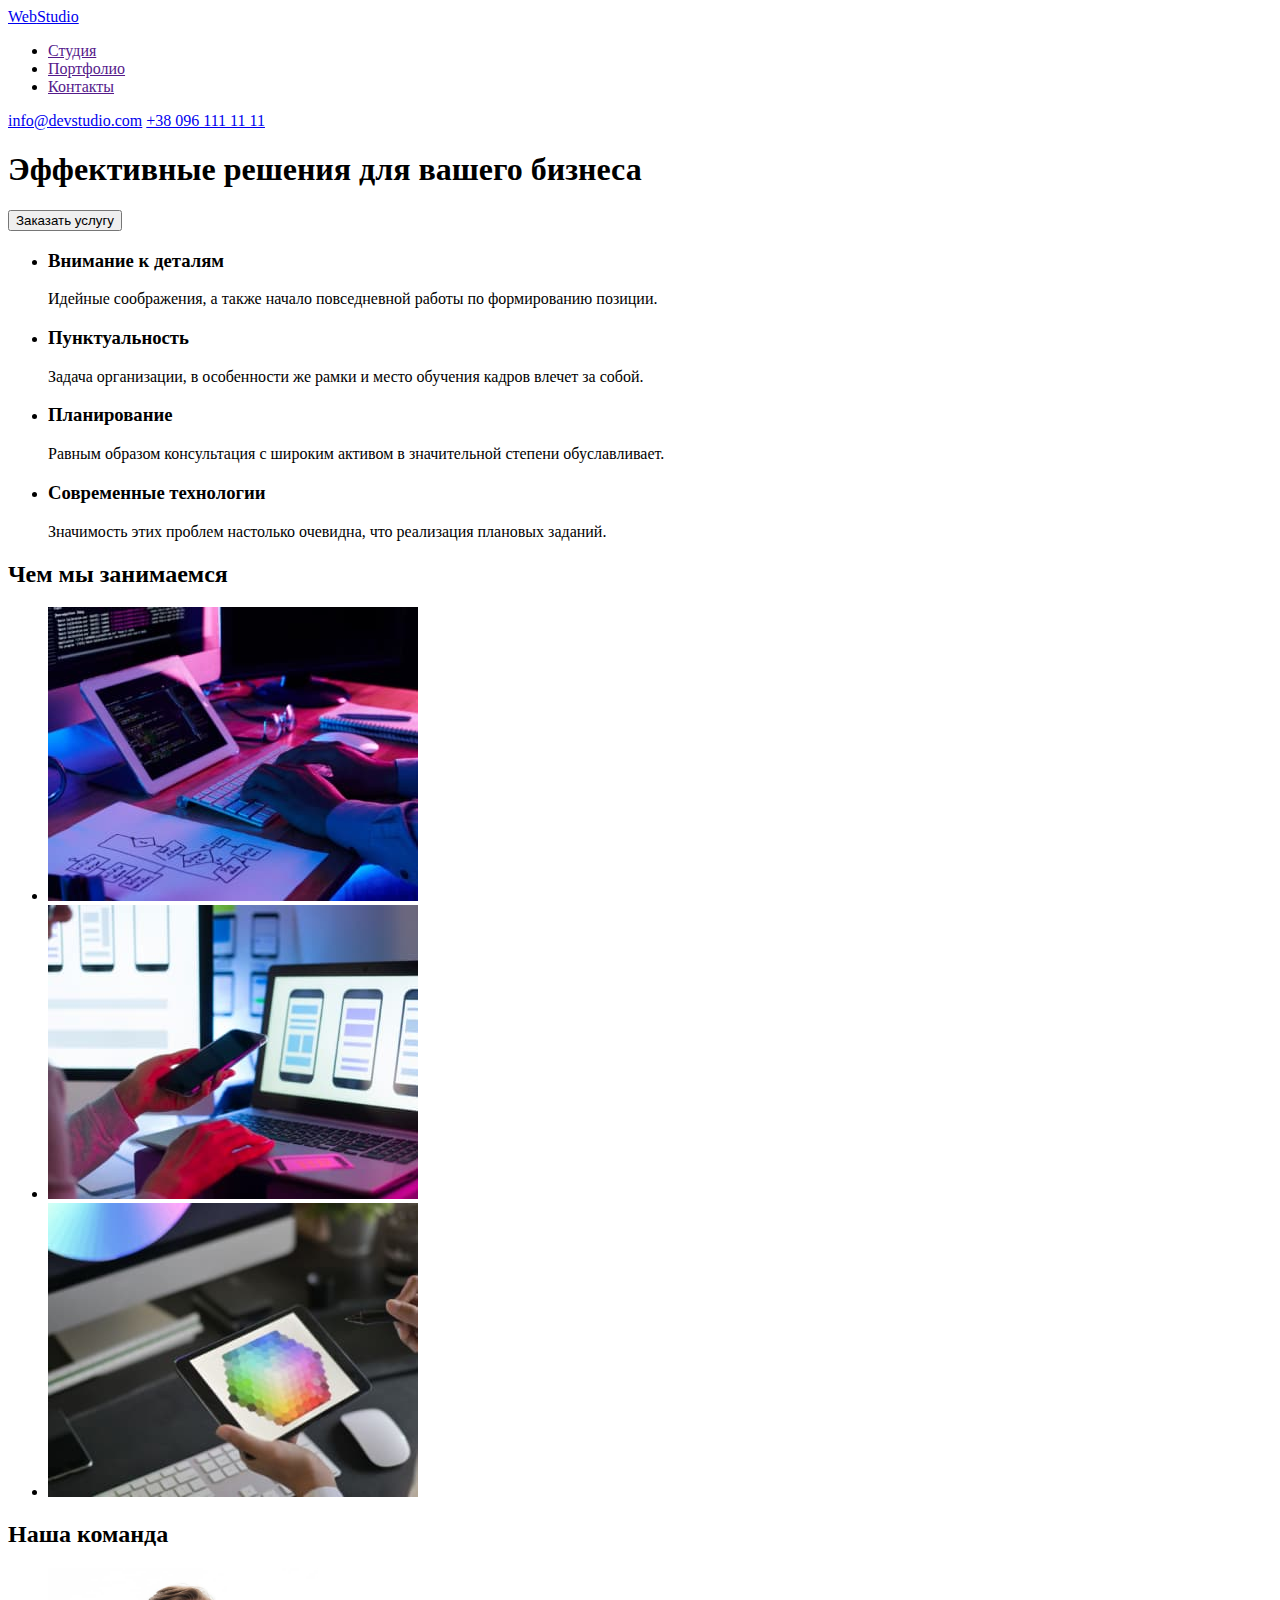
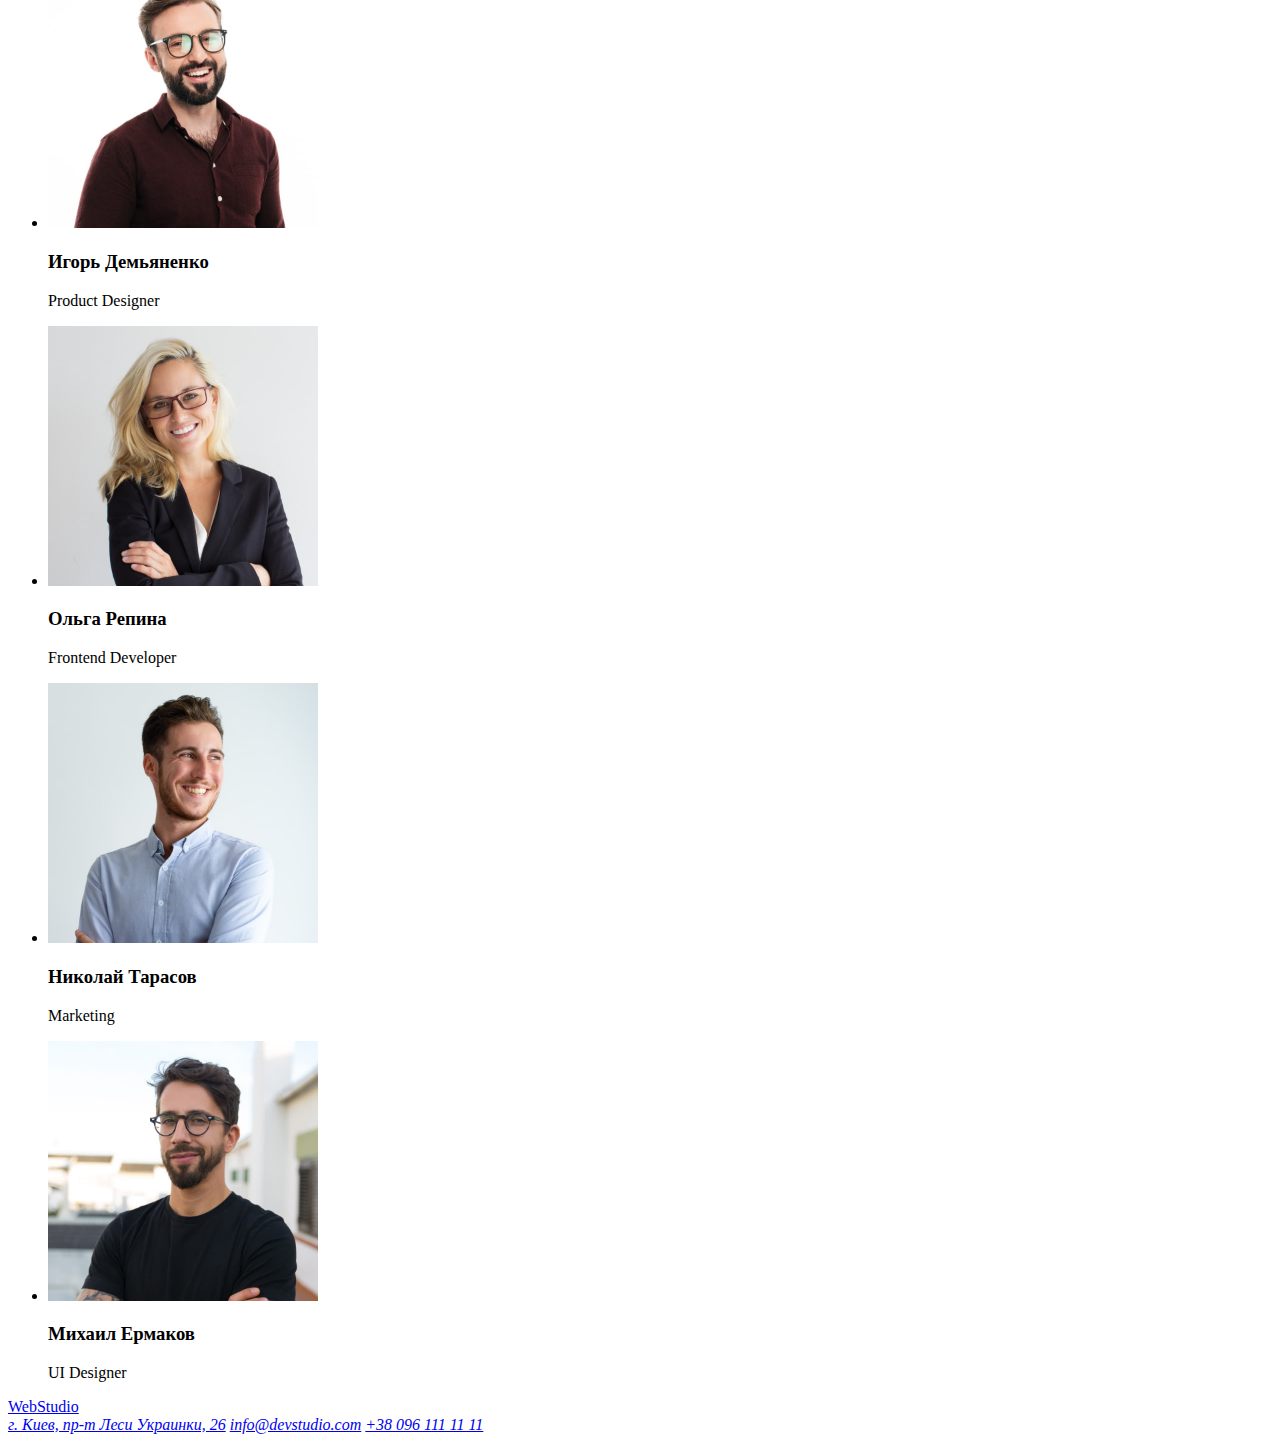
==== index.html @ 79c8c5ca "Add files from HW1" ====
<!DOCTYPE html>
<html lang="ru">
  <head>
    <meta charset="UTF-8" />
    <meta http-equiv="X-UA-Compatible" content="IE=edge" />
    <meta name="viewport" content="width=device-width, initial-scale=1.0" />
    <title>WebStudio</title>
  </head>
  <body>
    <header>
      <nav>
        <a href="./index.html"> <span>Web</span>Studio </a>

        <ul>
          <li><a href="">Студия</a></li>
          <li><a href="">Портфолио</a></li>
          <li><a href="">Контакты</a></li>
        </ul>

        <div>
          <a href="mailto:info@devstudio.com">info@devstudio.com</a>
          <a href="tel:+380961111111">+38 096 111 11 11</a>
        </div>
      </nav>
    </header>

    <main>
      <section>
        <div>
          <h1>Эффективные решения для вашего бизнеса</h1>
          <button type="button">Заказать услугу</button>
        </div>
      </section>

      <section>
        <h2 hidden>Наши преимущества</h2>

        <ul>
          <li>
            <h3>Внимание к деталям</h3>
            <p>Идейные соображения, а также начало повседневной работы по формированию позиции.</p>
          </li>
          <li>
            <h3>Пунктуальность</h3>
            <p>Задача организации, в особенности же рамки и место обучения кадров влечет за собой.</p>
          </li>
          <li>
            <h3>Планирование</h3>
            <p>Равным образом консультация с широким активом в значительной степени обуславливает.</p>
          </li>
          <li>
            <h3>Современные технологии</h3>
            <p>Значимость этих проблем настолько очевидна, что реализация плановых заданий.</p>
          </li>
        </ul>
      </section>

      <section>
        <h2>Чем мы занимаемся</h2>

        <ul>
          <li><img src="./img/about/img1.jpg" alt="Десктопные приложения" width="370" height="294" /></li>
          <li><img src="./img/about/img2.jpg" alt="Мобильные приложения" width="370" height="294" /></li>
          <li><img src="./img/about/img3.jpg" alt="Дизайнерские решения" width="370" height="294" /></li>
        </ul>
      </section>

      <section>
        <h2>Наша команда</h2>

        <ul>
          <li>
            <img src="./img/team/img1.jpg" alt="Игорь Демьяненко" width="270" height="260" />
            <div>
              <h3>Игорь Демьяненко</h3>
              <p lang="en">Product Designer</p>
            </div>
          </li>
          <li>
            <img src="./img/team/img2.jpg" alt="Ольга Репина" width="270" height="260" />
            <div>
              <h3>Ольга Репина</h3>
              <p lang="en">Frontend Developer</p>
            </div>
          </li>
          <li>
            <img src="./img/team/img3.jpg" alt="Николай Тарасов" width="270" height="260" />
            <div>
              <h3>Николай Тарасов</h3>
              <p lang="en">Marketing</p>
            </div>
          </li>
          <li>
            <img src="./img/team/img4.jpg" alt="Михаил Ермаков" width="270" height="260" />
            <div>
              <h3>Михаил Ермаков</h3>
              <p lang="en">UI Designer</p>
            </div>
          </li>
        </ul>
      </section>
    </main>

    <footer>
      <a href="./index.html"> <span>Web</span>Studio </a>

      <address>
        <a href="https://goo.gl/maps/CX2gi69ugpHJVUcX7" target="_blank" rel="noopener noreferrer"
          >г. Киев, пр-т Леси Украинки, 26</a
        >
        <a href="mailto:info@devstudio.com">info@devstudio.com</a>
        <a href="tel:+380961111111">+38 096 111 11 11</a>
      </address>
    </footer>
  </body>
</html>
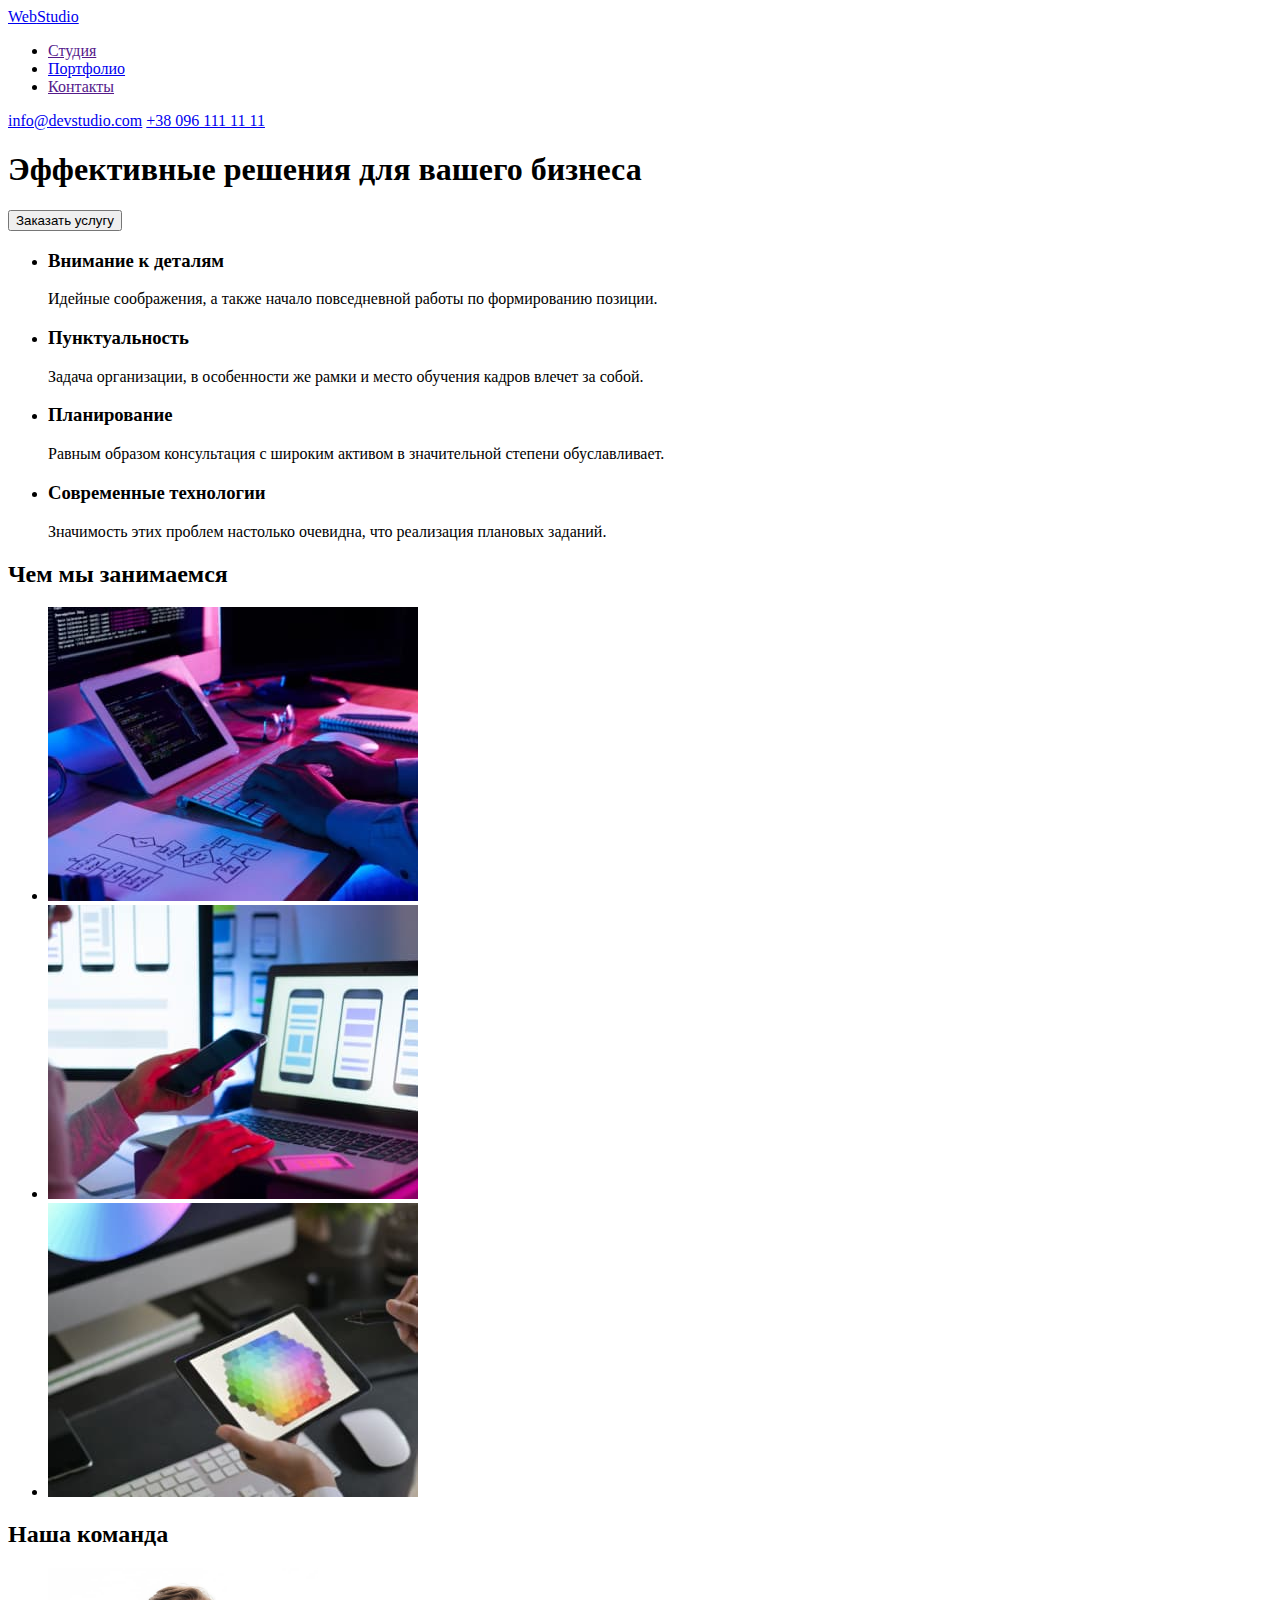
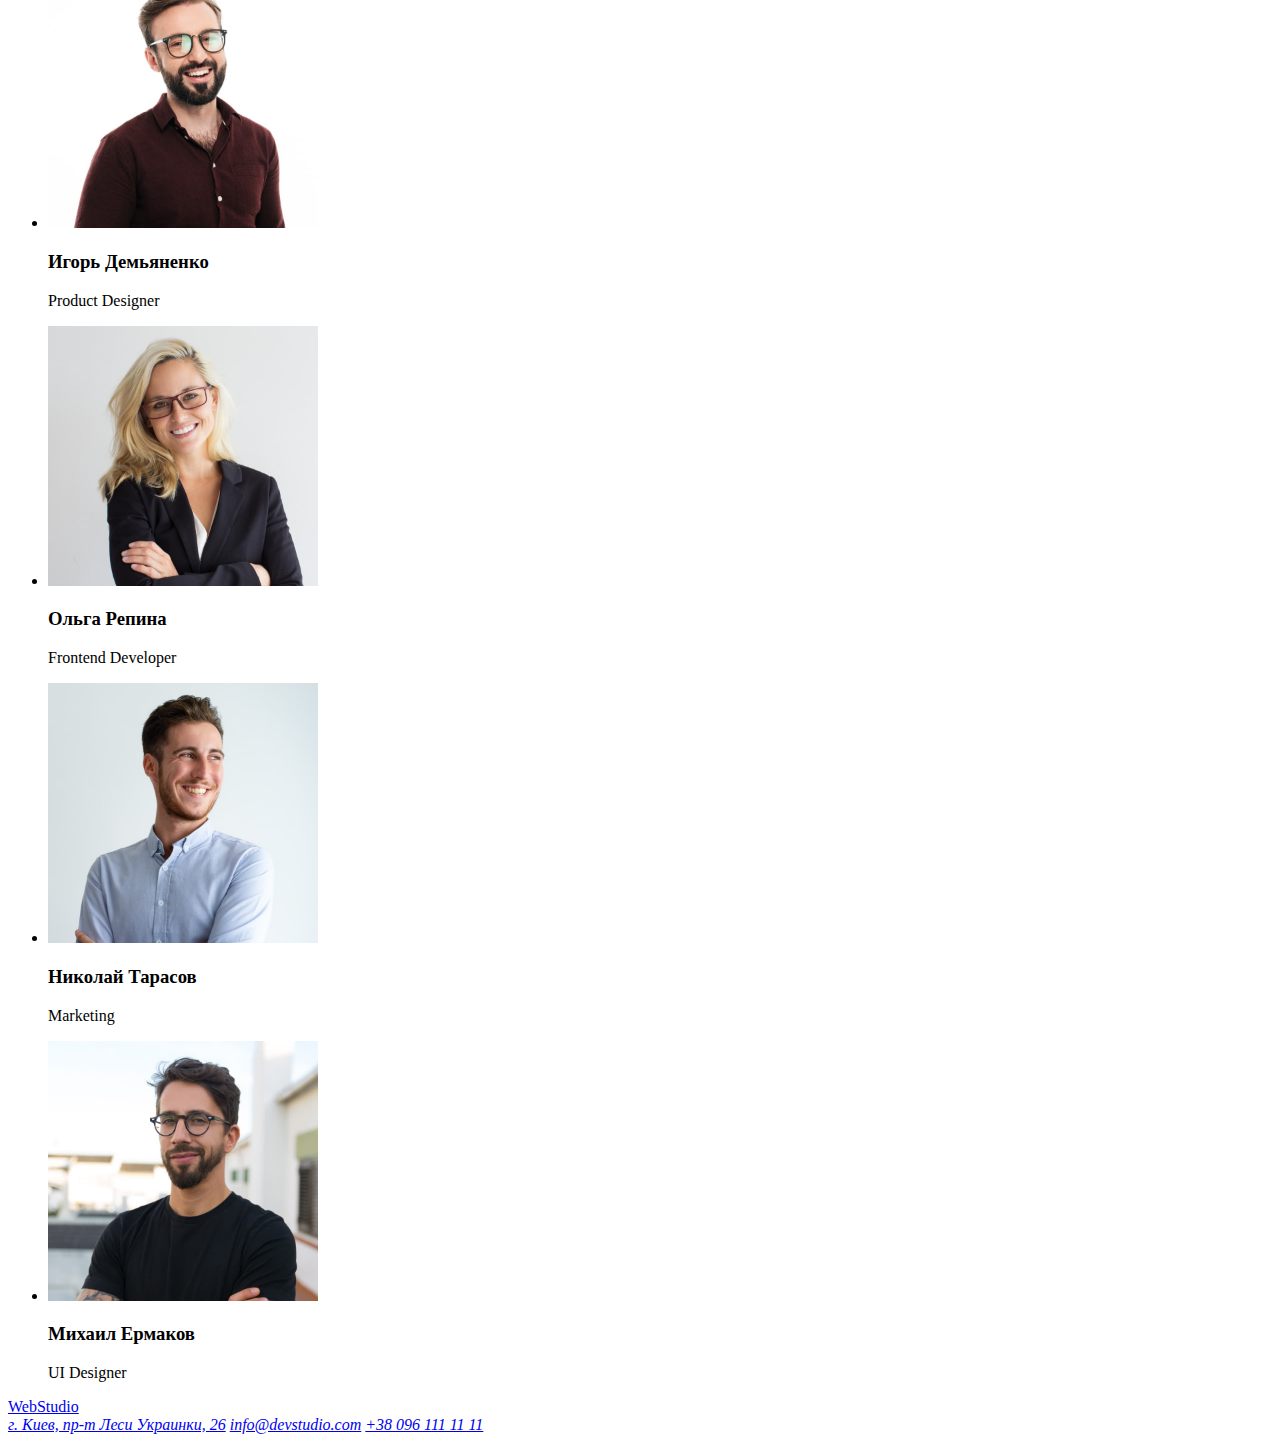
==== commit b5abacaa: "Add portfolio.html markup" ====
--- a/index.html
+++ b/index.html
@@ -13,7 +13,7 @@
 
         <ul>
           <li><a href="">Студия</a></li>
-          <li><a href="">Портфолио</a></li>
+          <li><a href="./portfolio.html">Портфолио</a></li>
           <li><a href="">Контакты</a></li>
         </ul>
 
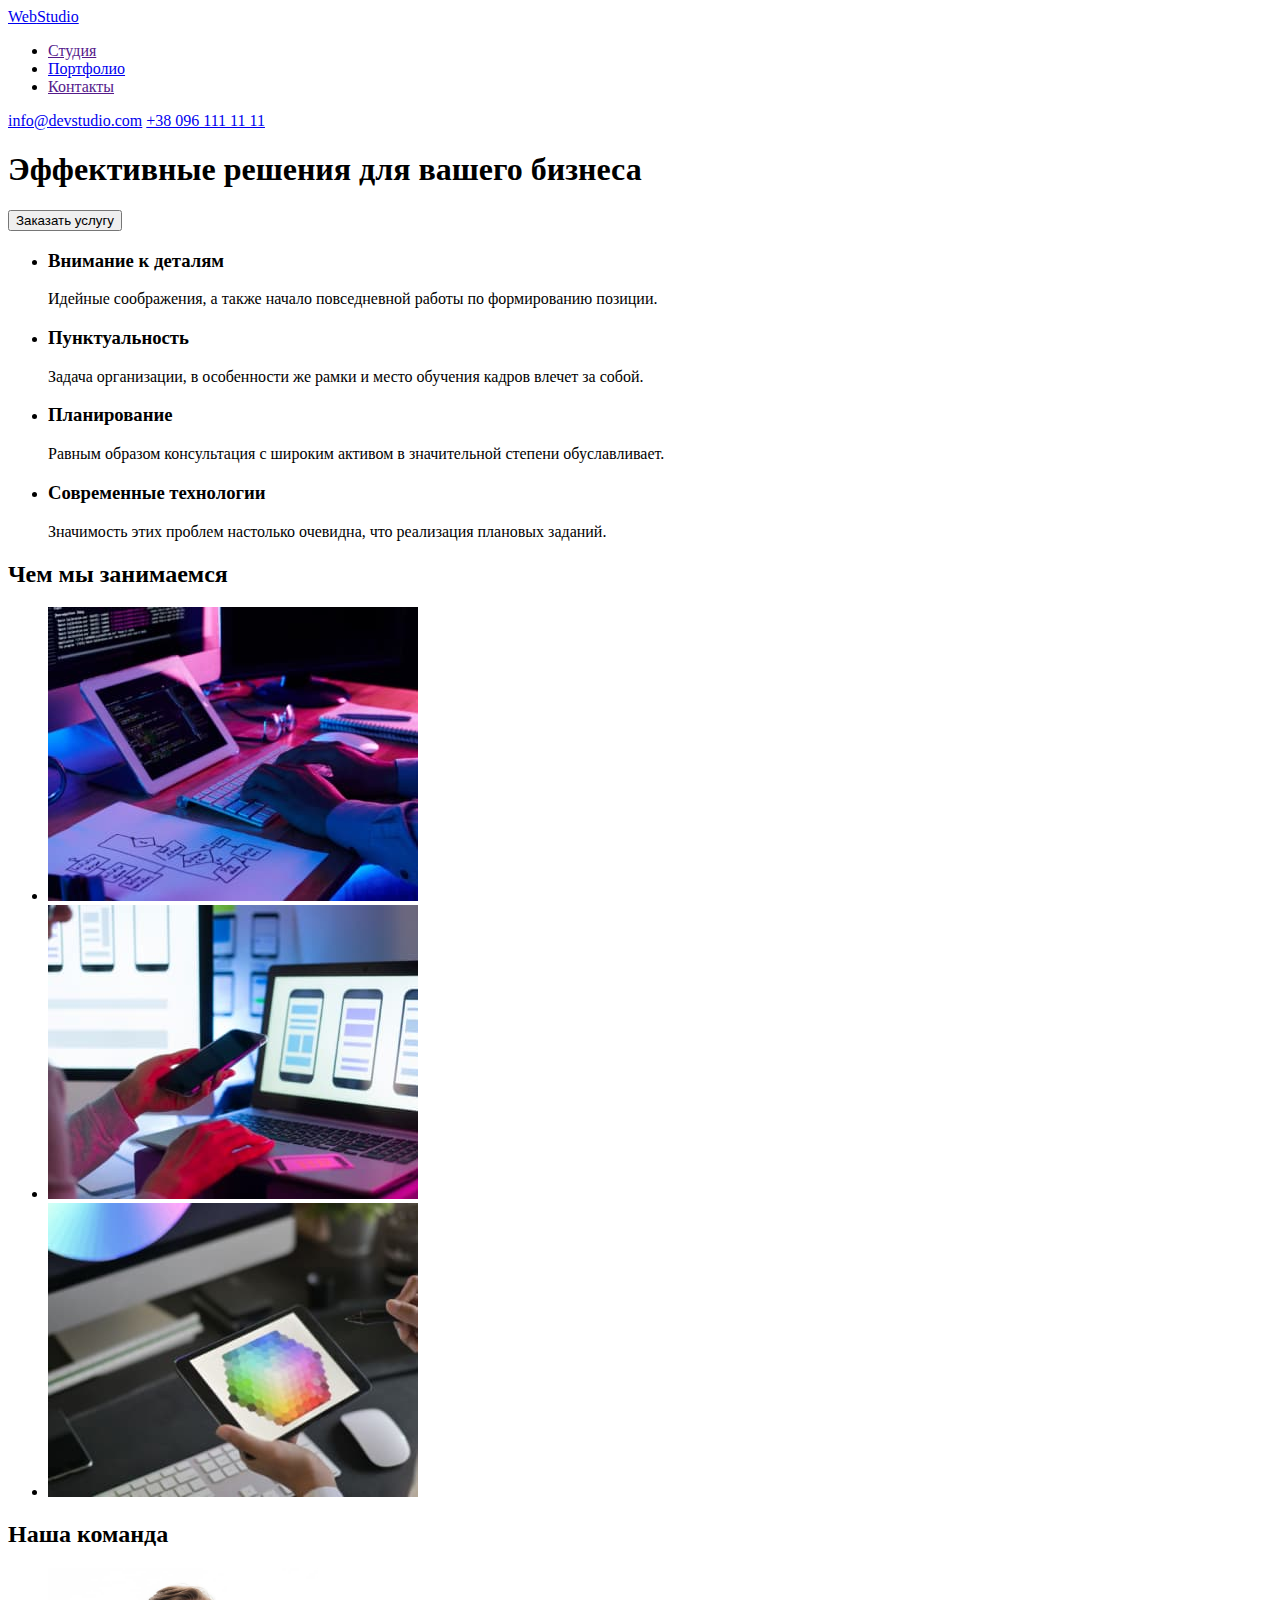
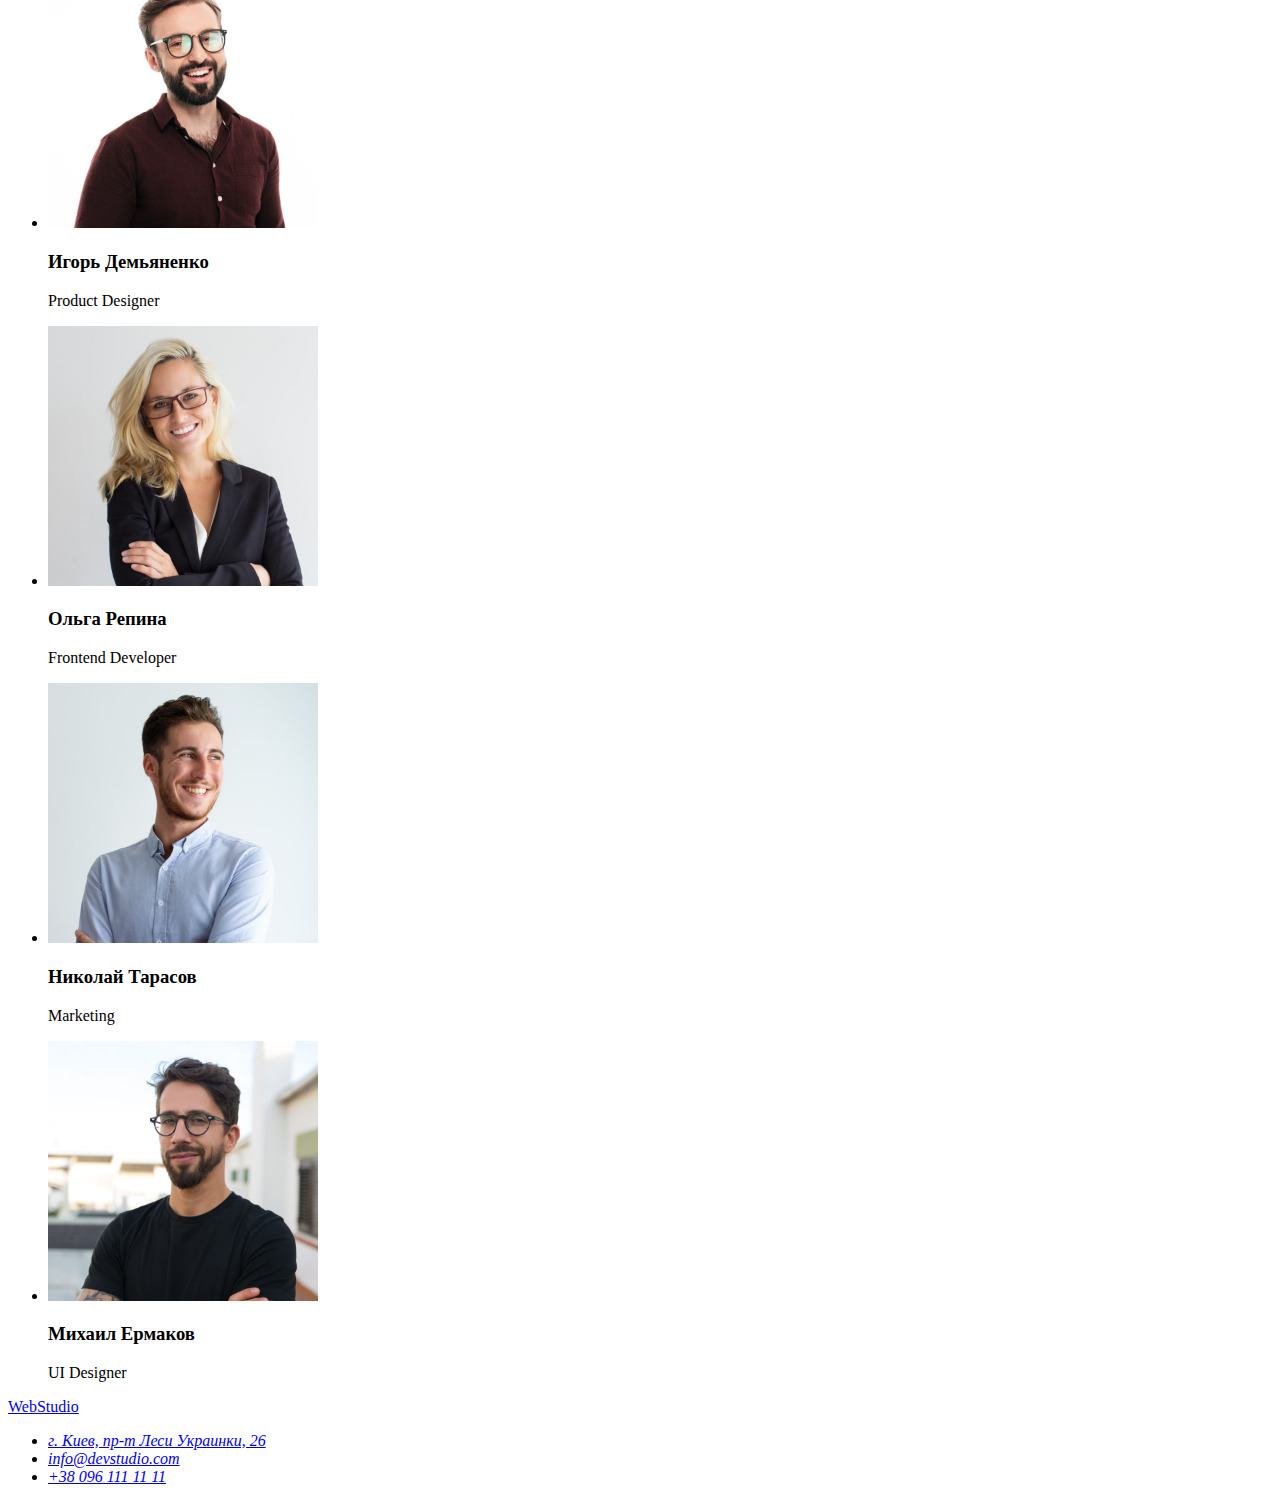
==== commit fa75ab8a: "Cover html pages with classes" ====
--- a/index.html
+++ b/index.html
@@ -5,95 +5,105 @@
     <meta http-equiv="X-UA-Compatible" content="IE=edge" />
     <meta name="viewport" content="width=device-width, initial-scale=1.0" />
     <title>WebStudio</title>
+    <link rel="preconnect" href="https://fonts.googleapis.com" />
+    <link rel="preconnect" href="https://fonts.gstatic.com" crossorigin />
+    <link href="https://fonts.googleapis.com/css2?family=Roboto:wght@400;500;700;900&display=swap" rel="stylesheet" />
+    <link rel="stylesheet" href="./css/styles.css" />
   </head>
   <body>
-    <header>
-      <nav>
-        <a href="./index.html"> <span>Web</span>Studio </a>
+    <header class="header">
+      <nav class="nav">
+        <a href="./index.html" class="logo"> <span class="logo-accent">Web</span>Studio </a>
 
-        <ul>
-          <li><a href="">Студия</a></li>
-          <li><a href="./portfolio.html">Портфолио</a></li>
-          <li><a href="">Контакты</a></li>
+        <ul class="list menu-list">
+          <li class="menu-list-item"><a href="" class="link menu-list-link current">Студия</a></li>
+          <li class="menu-list-item"><a href="./portfolio.html" class="link menu-list-link">Портфолио</a></li>
+          <li class="menu-list-item"><a href="" class="link menu-list-link">Контакты</a></li>
         </ul>
 
-        <div>
-          <a href="mailto:info@devstudio.com">info@devstudio.com</a>
-          <a href="tel:+380961111111">+38 096 111 11 11</a>
+        <div class="auth">
+          <a href="mailto:info@devstudio.com" class="link auth-link">info@devstudio.com</a>
+          <a href="tel:+380961111111" class="link auth-link">+38 096 111 11 11</a>
         </div>
       </nav>
     </header>
 
     <main>
-      <section>
+      <section class="hero">
         <div>
-          <h1>Эффективные решения для вашего бизнеса</h1>
-          <button type="button">Заказать услугу</button>
+          <h1 class="hero-title">Эффективные решения для вашего бизнеса</h1>
+          <button type="button" class="btn btn-hero">Заказать услугу</button>
         </div>
       </section>
 
-      <section>
-        <h2 hidden>Наши преимущества</h2>
+      <section class="section">
+        <h2 class="section-title" hidden>Наши преимущества</h2>
 
-        <ul>
-          <li>
-            <h3>Внимание к деталям</h3>
+        <ul class="list advantages-list">
+          <li class="advantages-list-item">
+            <h3 class="advantages-list-title">Внимание к деталям</h3>
             <p>Идейные соображения, а также начало повседневной работы по формированию позиции.</p>
           </li>
-          <li>
-            <h3>Пунктуальность</h3>
+          <li class="advantages-list-item">
+            <h3 class="advantages-list-title">Пунктуальность</h3>
             <p>Задача организации, в особенности же рамки и место обучения кадров влечет за собой.</p>
           </li>
-          <li>
-            <h3>Планирование</h3>
+          <li class="advantages-list-item">
+            <h3 class="advantages-list-title">Планирование</h3>
             <p>Равным образом консультация с широким активом в значительной степени обуславливает.</p>
           </li>
-          <li>
-            <h3>Современные технологии</h3>
+          <li class="advantages-list-item">
+            <h3 class="advantages-list-title">Современные технологии</h3>
             <p>Значимость этих проблем настолько очевидна, что реализация плановых заданий.</p>
           </li>
         </ul>
       </section>
 
-      <section>
-        <h2>Чем мы занимаемся</h2>
+      <section class="section">
+        <h2 class="section-title">Чем мы занимаемся</h2>
 
-        <ul>
-          <li><img src="./img/about/img1.jpg" alt="Десктопные приложения" width="370" height="294" /></li>
-          <li><img src="./img/about/img2.jpg" alt="Мобильные приложения" width="370" height="294" /></li>
-          <li><img src="./img/about/img3.jpg" alt="Дизайнерские решения" width="370" height="294" /></li>
+        <ul class="list features-list">
+          <li class="features-list-item">
+            <img src="./img/about/img1.jpg" alt="Десктопные приложения" width="370" height="294" />
+          </li>
+          <li class="features-list-item">
+            <img src="./img/about/img2.jpg" alt="Мобильные приложения" width="370" height="294" />
+          </li>
+          <li class="features-list-item">
+            <img src="./img/about/img3.jpg" alt="Дизайнерские решения" width="370" height="294" />
+          </li>
         </ul>
       </section>
 
-      <section>
-        <h2>Наша команда</h2>
+      <section class="section">
+        <h2 class="section-title">Наша команда</h2>
 
-        <ul>
-          <li>
+        <ul class="list team-list">
+          <li class="team-list-item">
             <img src="./img/team/img1.jpg" alt="Игорь Демьяненко" width="270" height="260" />
             <div>
-              <h3>Игорь Демьяненко</h3>
+              <h3 class="team-list-title">Игорь Демьяненко</h3>
               <p lang="en">Product Designer</p>
             </div>
           </li>
-          <li>
+          <li class="team-list-item">
             <img src="./img/team/img2.jpg" alt="Ольга Репина" width="270" height="260" />
             <div>
-              <h3>Ольга Репина</h3>
+              <h3 class="team-list-title">Ольга Репина</h3>
               <p lang="en">Frontend Developer</p>
             </div>
           </li>
-          <li>
+          <li class="team-list-item">
             <img src="./img/team/img3.jpg" alt="Николай Тарасов" width="270" height="260" />
             <div>
-              <h3>Николай Тарасов</h3>
+              <h3 class="team-list-title">Николай Тарасов</h3>
               <p lang="en">Marketing</p>
             </div>
           </li>
-          <li>
+          <li class="team-list-item">
             <img src="./img/team/img4.jpg" alt="Михаил Ермаков" width="270" height="260" />
             <div>
-              <h3>Михаил Ермаков</h3>
+              <h3 class="team-list-title">Михаил Ермаков</h3>
               <p lang="en">UI Designer</p>
             </div>
           </li>
@@ -101,15 +111,27 @@
       </section>
     </main>
 
-    <footer>
-      <a href="./index.html"> <span>Web</span>Studio </a>
+    <footer class="footer">
+      <a href="./index.html" class="logo"> <span class="logo-accent">Web</span>Studio </a>
 
-      <address>
-        <a href="https://goo.gl/maps/CX2gi69ugpHJVUcX7" target="_blank" rel="noopener noreferrer"
-          >г. Киев, пр-т Леси Украинки, 26</a
-        >
-        <a href="mailto:info@devstudio.com">info@devstudio.com</a>
-        <a href="tel:+380961111111">+38 096 111 11 11</a>
+      <address class="address">
+        <ul class="list address-list">
+          <li class="address-list-item">
+            <a
+              href="https://goo.gl/maps/CX2gi69ugpHJVUcX7"
+              target="_blank"
+              rel="noopener noreferrer"
+              class="link address-list-link address-link"
+              >г. Киев, пр-т Леси Украинки, 26</a
+            >
+          </li>
+          <li class="address-list-item">
+            <a href="mailto:info@devstudio.com" class="link address-list-link">info@devstudio.com</a>
+          </li>
+          <li class="address-list-item">
+            <a href="tel:+380961111111" class="link address-list-link">+38 096 111 11 11</a>
+          </li>
+        </ul>
       </address>
     </footer>
   </body>
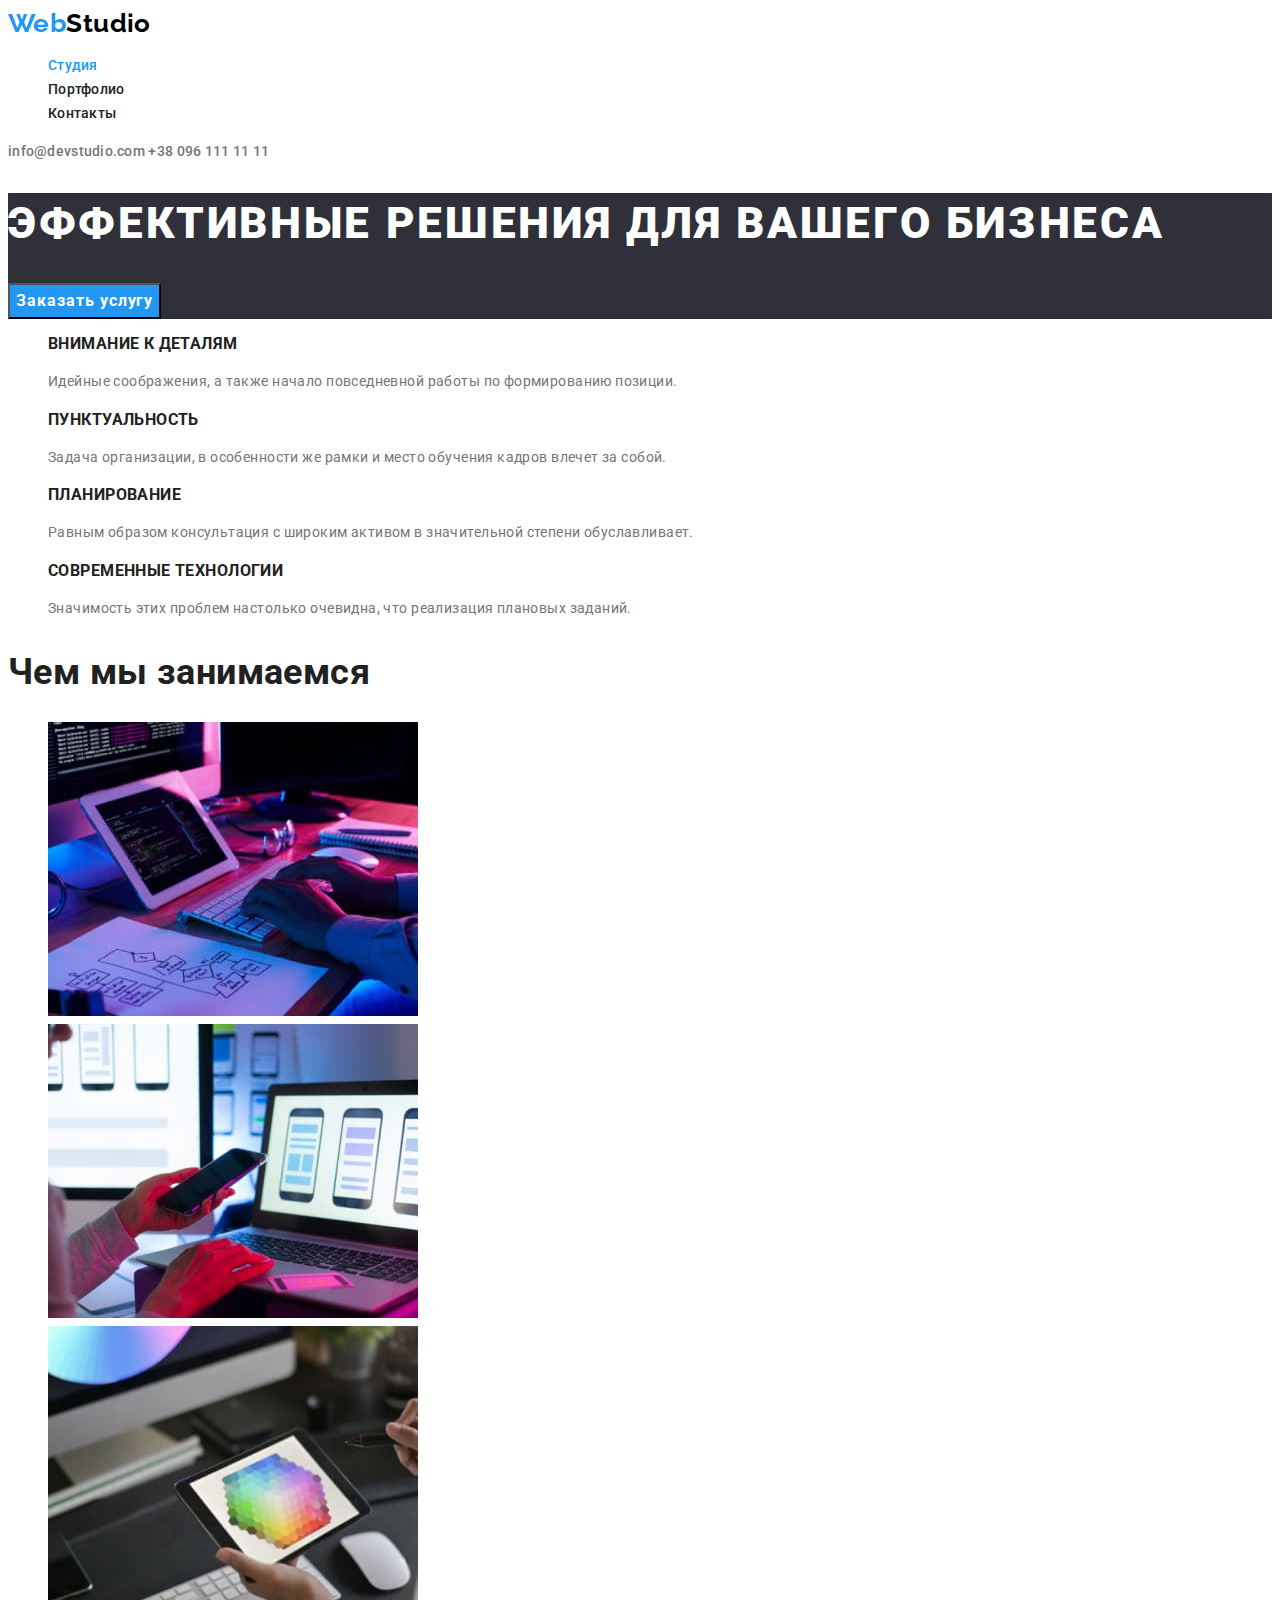
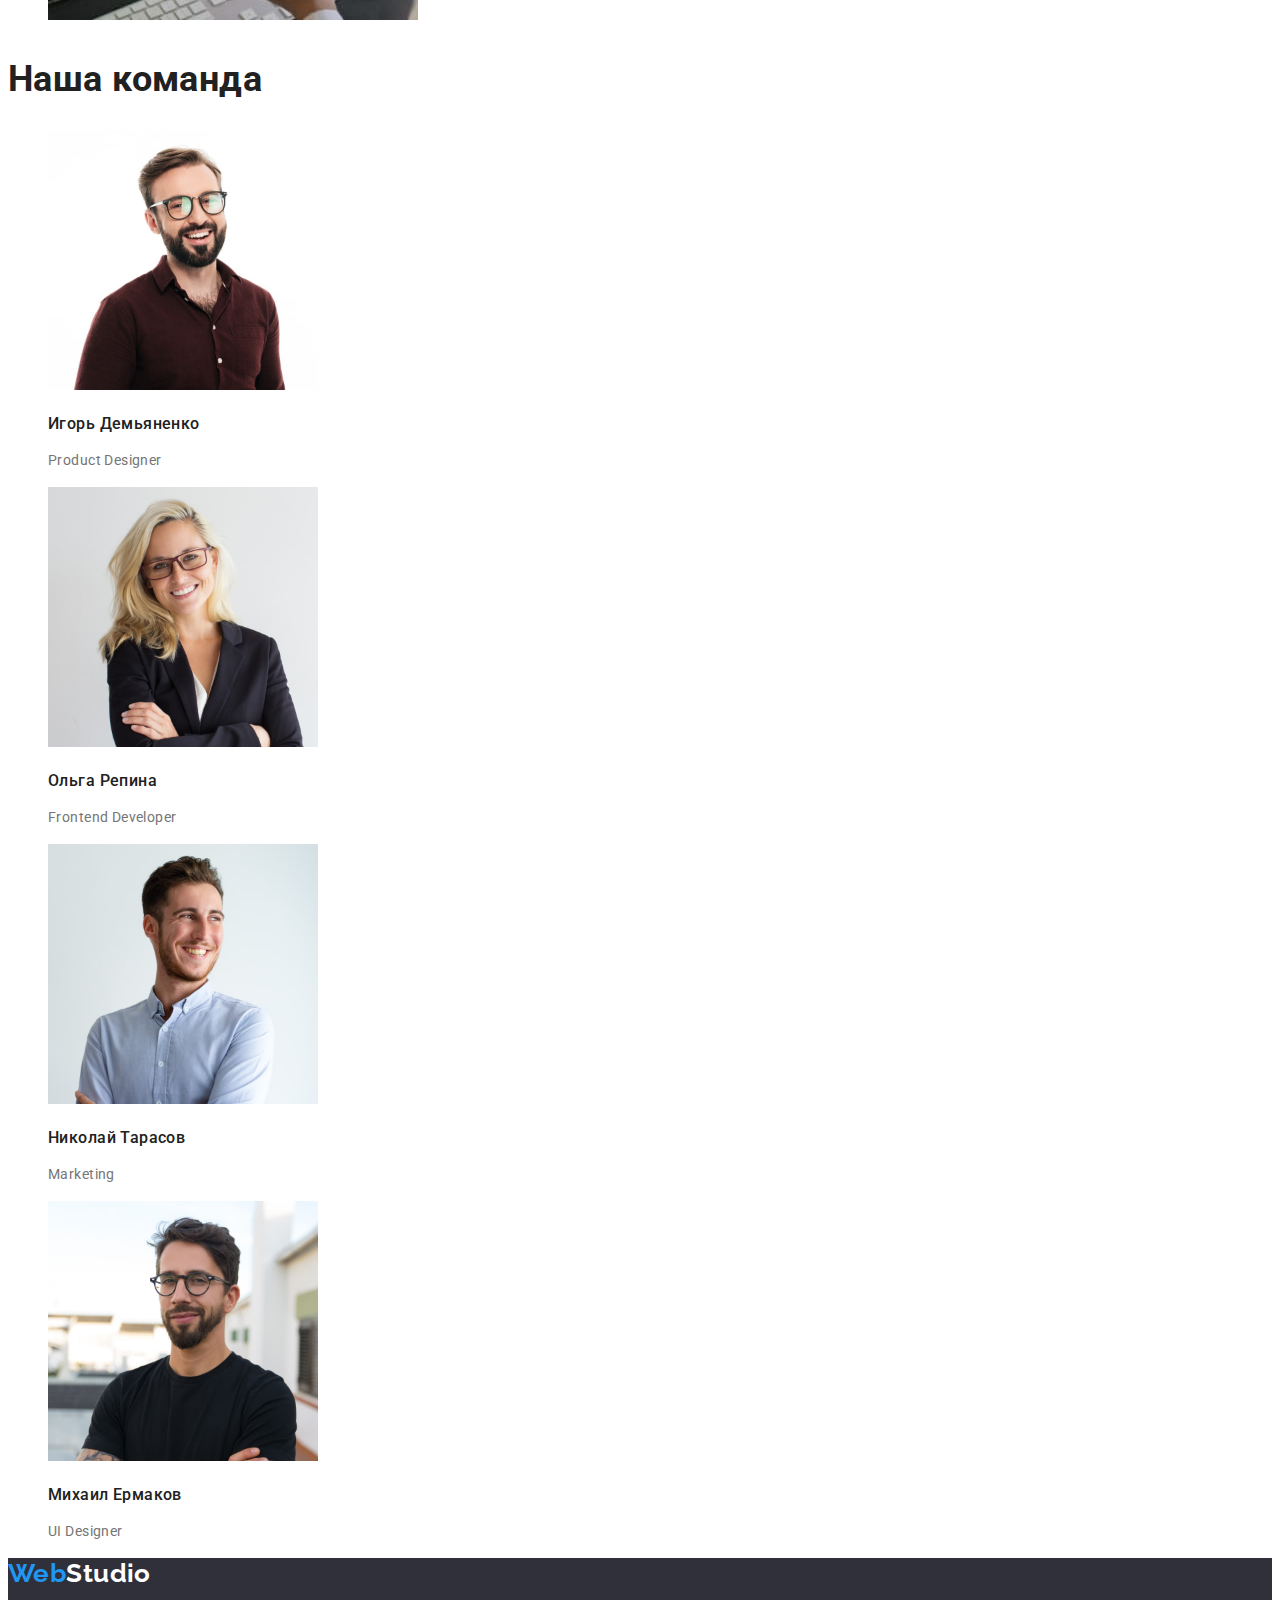
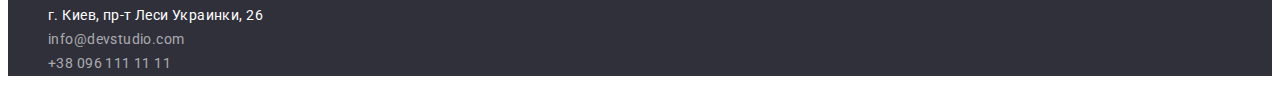
==== commit 91859d6a: "Removed contacts from navigation" ====
--- a/index.html
+++ b/index.html
@@ -20,12 +20,12 @@
           <li class="menu-list-item"><a href="./portfolio.html" class="link menu-list-link">Портфолио</a></li>
           <li class="menu-list-item"><a href="" class="link menu-list-link">Контакты</a></li>
         </ul>
+      </nav>
 
-        <div class="auth">
-          <a href="mailto:info@devstudio.com" class="link auth-link">info@devstudio.com</a>
-          <a href="tel:+380961111111" class="link auth-link">+38 096 111 11 11</a>
-        </div>
-      </nav>
+      <div class="auth">
+        <a href="mailto:info@devstudio.com" class="link auth-link">info@devstudio.com</a>
+        <a href="tel:+380961111111" class="link auth-link">+38 096 111 11 11</a>
+      </div>
     </header>
 
     <main>
--- a/css/styles.css
+++ b/css/styles.css
@@ -0,0 +1,195 @@
+/* raleway-700 - latin */
+@font-face {
+  font-family: 'Raleway';
+  font-style: normal;
+  font-weight: 700;
+  src: url('../fonts/raleway-v22-latin-700.eot'); /* IE9 Compat Modes */
+  src: local(''), url('../fonts/raleway-v22-latin-700.eot?#iefix') format('embedded-opentype'),
+    /* IE6-IE8 */ url('../fonts/raleway-v22-latin-700.woff2') format('woff2'),
+    /* Super Modern Browsers */ url('../fonts/raleway-v22-latin-700.woff') format('woff'),
+    /* Modern Browsers */ url('../fonts/raleway-v22-latin-700.ttf') format('truetype'),
+    /* Safari, Android, iOS */ url('../fonts/raleway-v22-latin-700.svg#Raleway') format('svg'); /* Legacy iOS */
+}
+
+:root {
+  --accent-color: #2196f3;
+  --dark-color: #212121;
+  --white-color: #ffffff;
+  --text-color: #757575;
+  --logo-color: #000000;
+  --pale-color: rgba(255, 255, 255, 0.6);
+  --pale-bg-color: #f5f4fa;
+}
+
+body {
+  font-family: 'Roboto', sans-serif;
+  font-size: 14px;
+  line-height: 1.714;
+  letter-spacing: 0.03em;
+  color: var(--text-color);
+}
+
+/* utils classes */
+
+.list {
+  list-style: none;
+}
+
+.link {
+  text-decoration: none;
+}
+
+.btn {
+  font-size: 16px;
+  cursor: pointer;
+}
+
+/* section */
+.section-title {
+  font-size: 36px;
+  line-height: 1.167;
+  color: var(--dark-color);
+}
+
+/* header */
+.logo {
+  font-family: 'Raleway', sans-serif;
+  font-weight: 700;
+  font-size: 26px;
+  line-height: 1.192;
+  color: var(--logo-color);
+  text-decoration: none;
+}
+
+.logo-accent {
+  color: var(--accent-color);
+}
+
+.menu-list-link {
+  font-weight: 500;
+  line-height: 1.143;
+  letter-spacing: 0.02em;
+  color: var(--dark-color);
+}
+
+.menu-list-link:hover,
+.menu-list-link:focus {
+  color: var(--accent-color);
+}
+
+.menu-list-link.current {
+  color: var(--accent-color);
+}
+
+.auth-link {
+  font-weight: 500;
+  line-height: 1.143;
+  letter-spacing: 0.02em;
+  color: var(--text-color);
+}
+
+.auth-link:hover,
+.auth-link:focus {
+  color: var(--accent-color);
+}
+
+/* hero */
+.hero {
+  background: #2f303a;
+  /* temporary */
+}
+
+.hero-title {
+  font-weight: 900;
+  font-size: 44px;
+  line-height: 1.364;
+  letter-spacing: 0.06em;
+  text-transform: uppercase;
+  color: var(--white-color);
+}
+
+.btn-hero {
+  font-family: 'Roboto', sans-serif;
+  font-weight: 700;
+  line-height: 1.875;
+  letter-spacing: 0.06em;
+  color: var(--white-color);
+  background-color: var(--accent-color);
+}
+
+.btn-hero:hover,
+.btn-hero:focus {
+  color: var(--accent-color);
+  background-color: var(--white-color);
+}
+
+/* advantages */
+.advantages-list-title {
+  line-height: 1.143;
+  text-transform: uppercase;
+  color: var(--dark-color);
+}
+
+/* features */
+
+/* team */
+.team-list-title {
+  font-weight: 500;
+  font-size: 16px;
+  line-height: 1.188;
+  color: var(--dark-color);
+}
+
+/* filter */
+.btn-filter {
+  font-weight: 500;
+  line-height: 1.625;
+  color: var(--dark-color);
+  background-color: var(--pale-bg-color);
+}
+
+.btn-filter:hover,
+.btn-filter:focus {
+  color: var(--white-color);
+  background-color: var(--accent-color);
+}
+
+/* portfolio */
+.portfolio-list-title {
+  font-size: 18px;
+  line-height: 2;
+  letter-spacing: 0.06em;
+  color: var(--dark-color);
+}
+
+.portfolio-list-description {
+  font-size: 16px;
+  line-height: 1.875;
+  color: var(--text-color);
+}
+
+/* footer */
+.footer {
+  background-color: #2f303a;
+}
+
+.footer .logo {
+  color: var(--white-color);
+}
+
+.address {
+  font-style: normal;
+}
+
+.address-list-link {
+  color: var(--pale-color);
+}
+
+.address-list-link:hover,
+.address-list-link:focus {
+  color: var(--accent-color);
+}
+
+.address-link {
+  color: var(--white-color);
+}
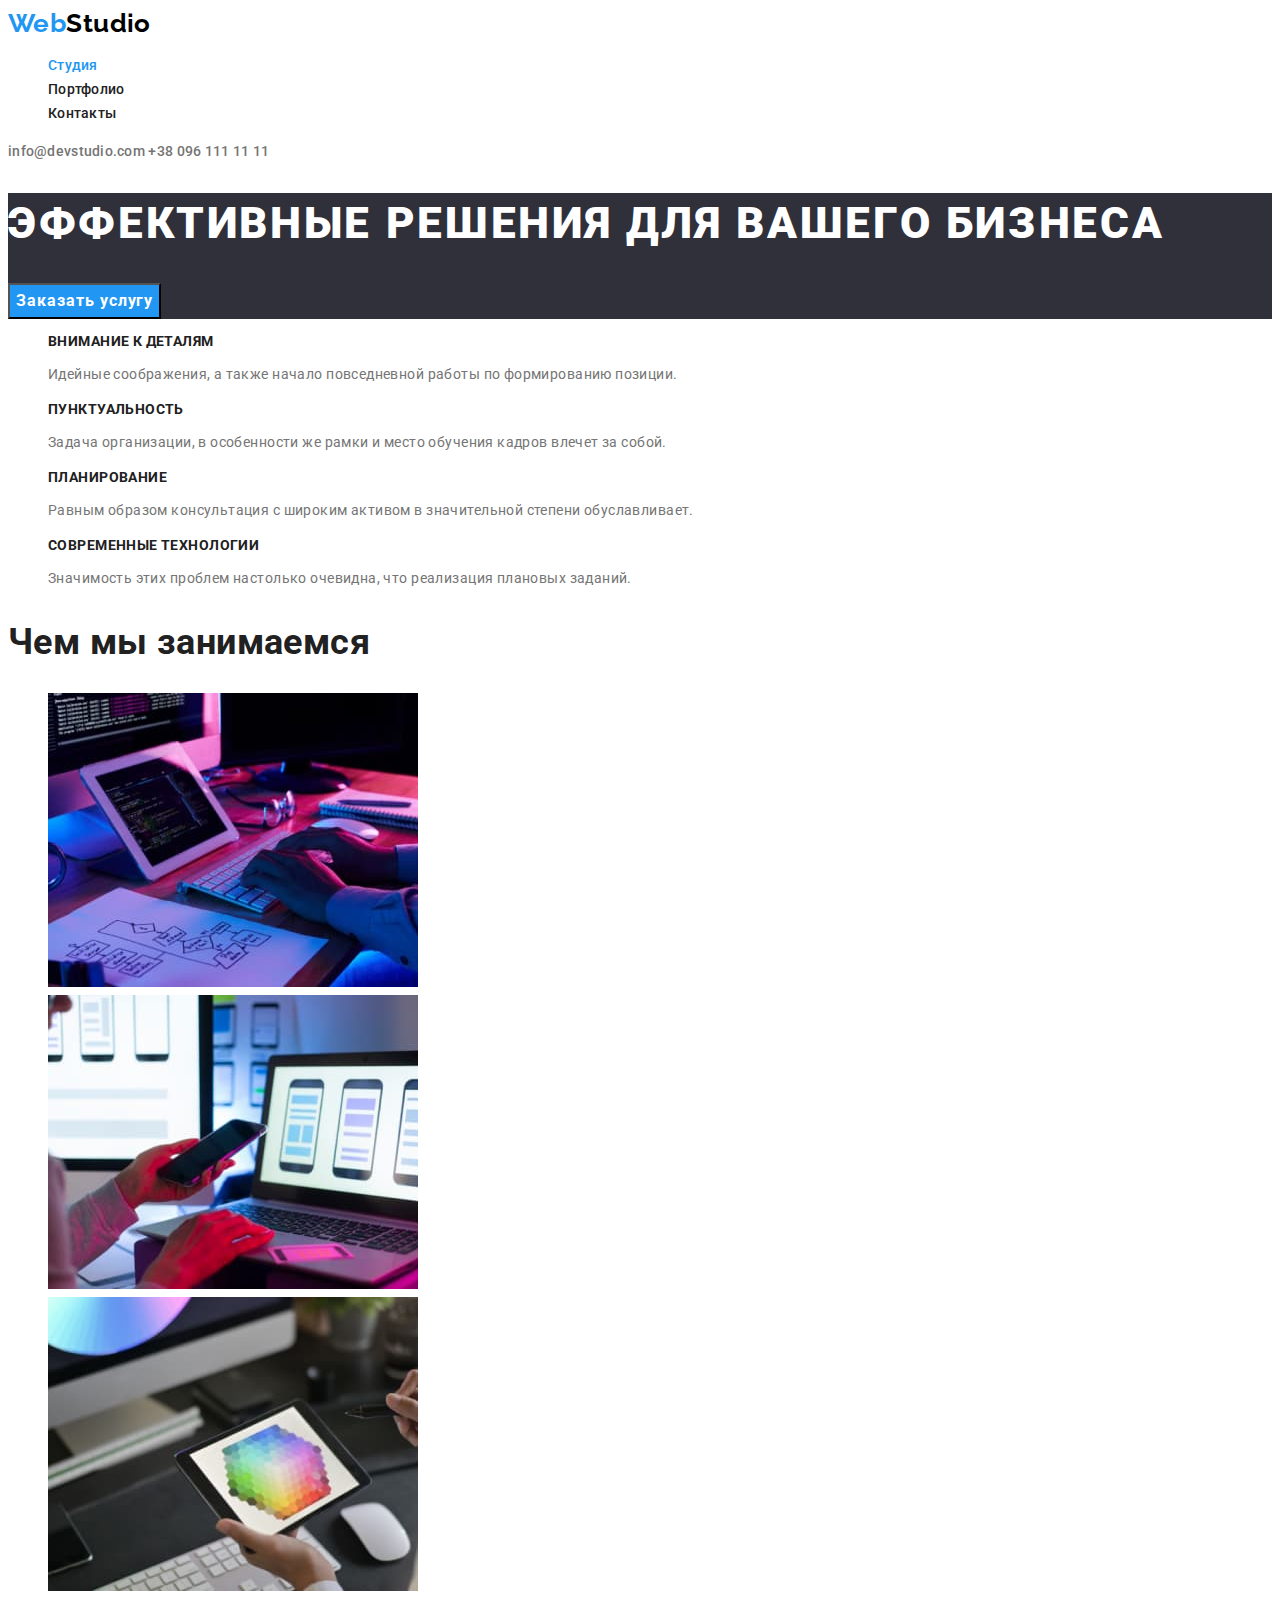
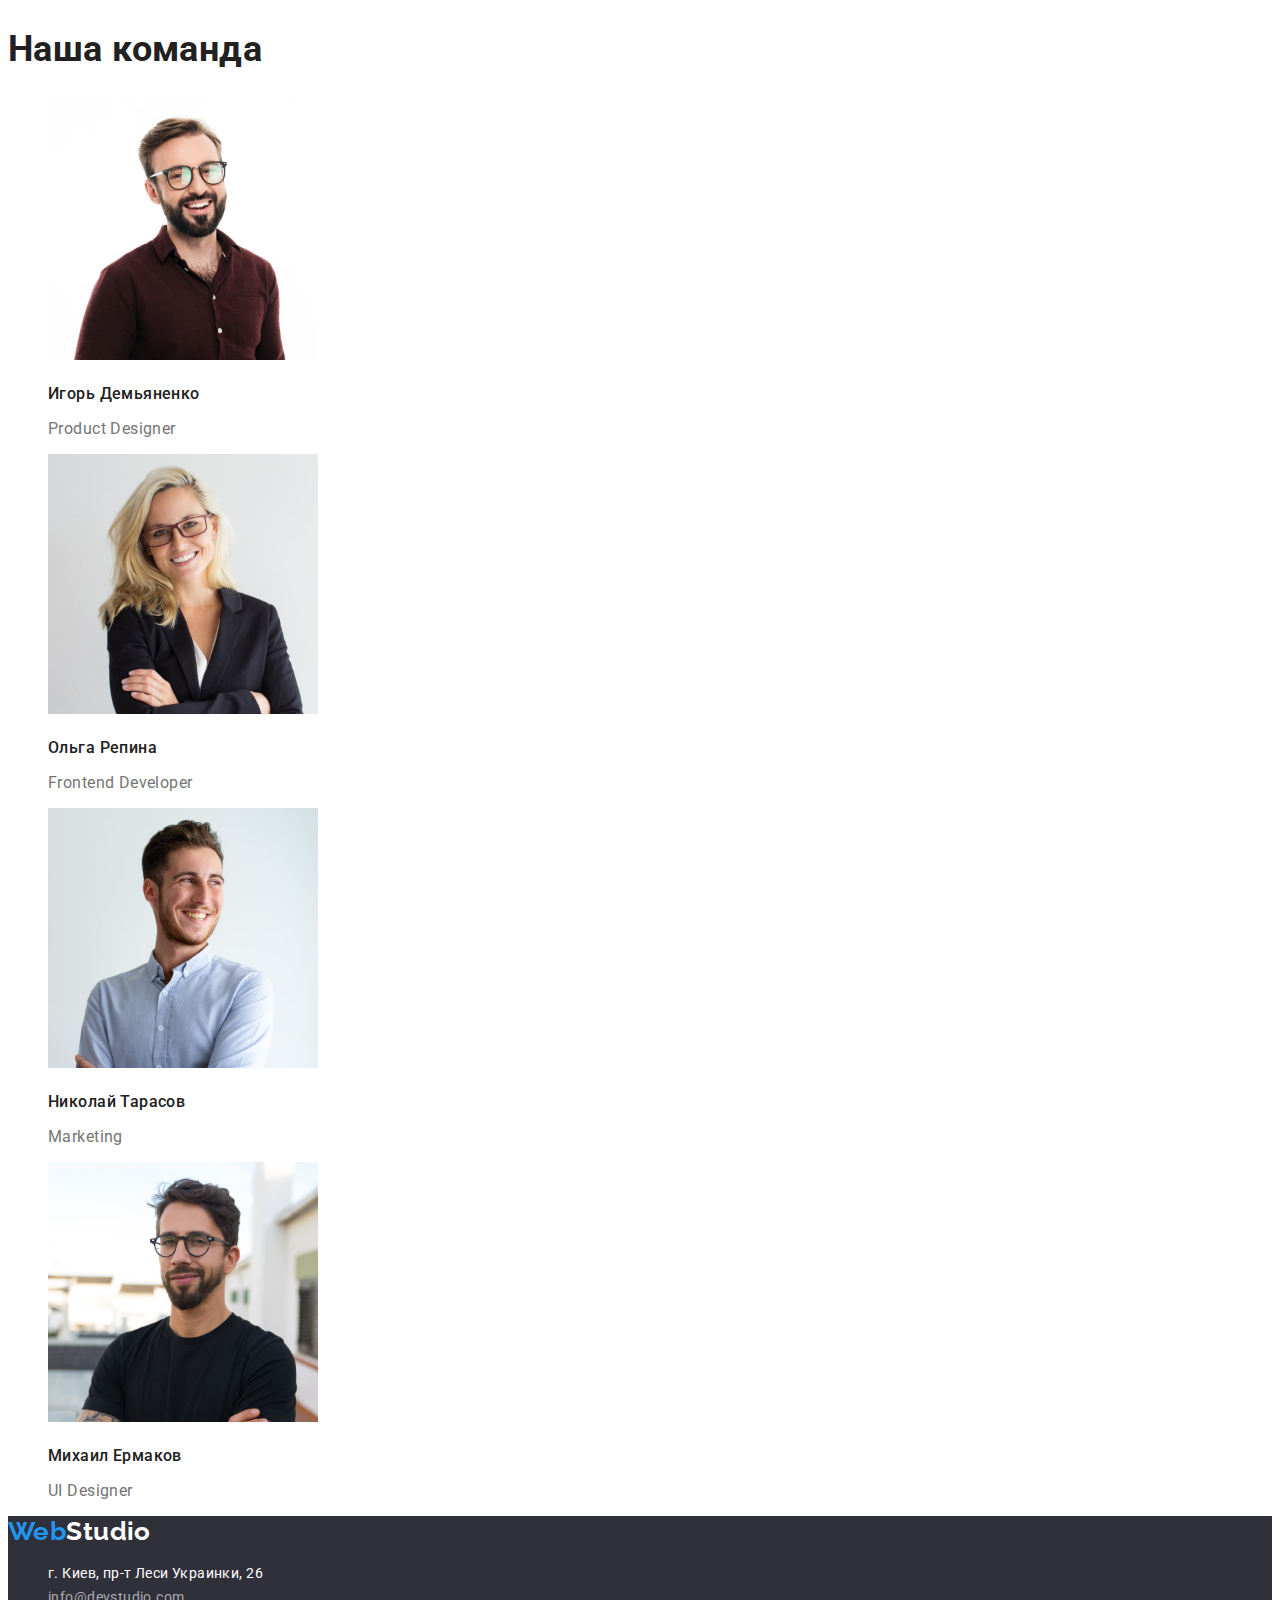
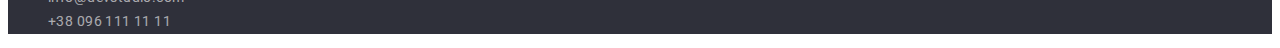
==== commit c3745974: "Fixed font-size of text in team section" ====
--- a/index.html
+++ b/index.html
@@ -83,28 +83,28 @@
             <img src="./img/team/img1.jpg" alt="Игорь Демьяненко" width="270" height="260" />
             <div>
               <h3 class="team-list-title">Игорь Демьяненко</h3>
-              <p lang="en">Product Designer</p>
+              <p lang="en" class="team-list-position">Product Designer</p>
             </div>
           </li>
           <li class="team-list-item">
             <img src="./img/team/img2.jpg" alt="Ольга Репина" width="270" height="260" />
             <div>
               <h3 class="team-list-title">Ольга Репина</h3>
-              <p lang="en">Frontend Developer</p>
+              <p lang="en" class="team-list-position">Frontend Developer</p>
             </div>
           </li>
           <li class="team-list-item">
             <img src="./img/team/img3.jpg" alt="Николай Тарасов" width="270" height="260" />
             <div>
               <h3 class="team-list-title">Николай Тарасов</h3>
-              <p lang="en">Marketing</p>
+              <p lang="en" class="team-list-position">Marketing</p>
             </div>
           </li>
           <li class="team-list-item">
             <img src="./img/team/img4.jpg" alt="Михаил Ермаков" width="270" height="260" />
             <div>
               <h3 class="team-list-title">Михаил Ермаков</h3>
-              <p lang="en">UI Designer</p>
+              <p lang="en" class="team-list-position">UI Designer</p>
             </div>
           </li>
         </ul>
--- a/css/styles.css
+++ b/css/styles.css
@@ -125,6 +125,7 @@
 
 /* advantages */
 .advantages-list-title {
+  font-size: 14px;
   line-height: 1.143;
   text-transform: uppercase;
   color: var(--dark-color);
@@ -138,6 +139,11 @@
   font-size: 16px;
   line-height: 1.188;
   color: var(--dark-color);
+}
+
+.team-list-position {
+  font-size: 16px;
+  line-height: 1.188;
 }
 
 /* filter */
